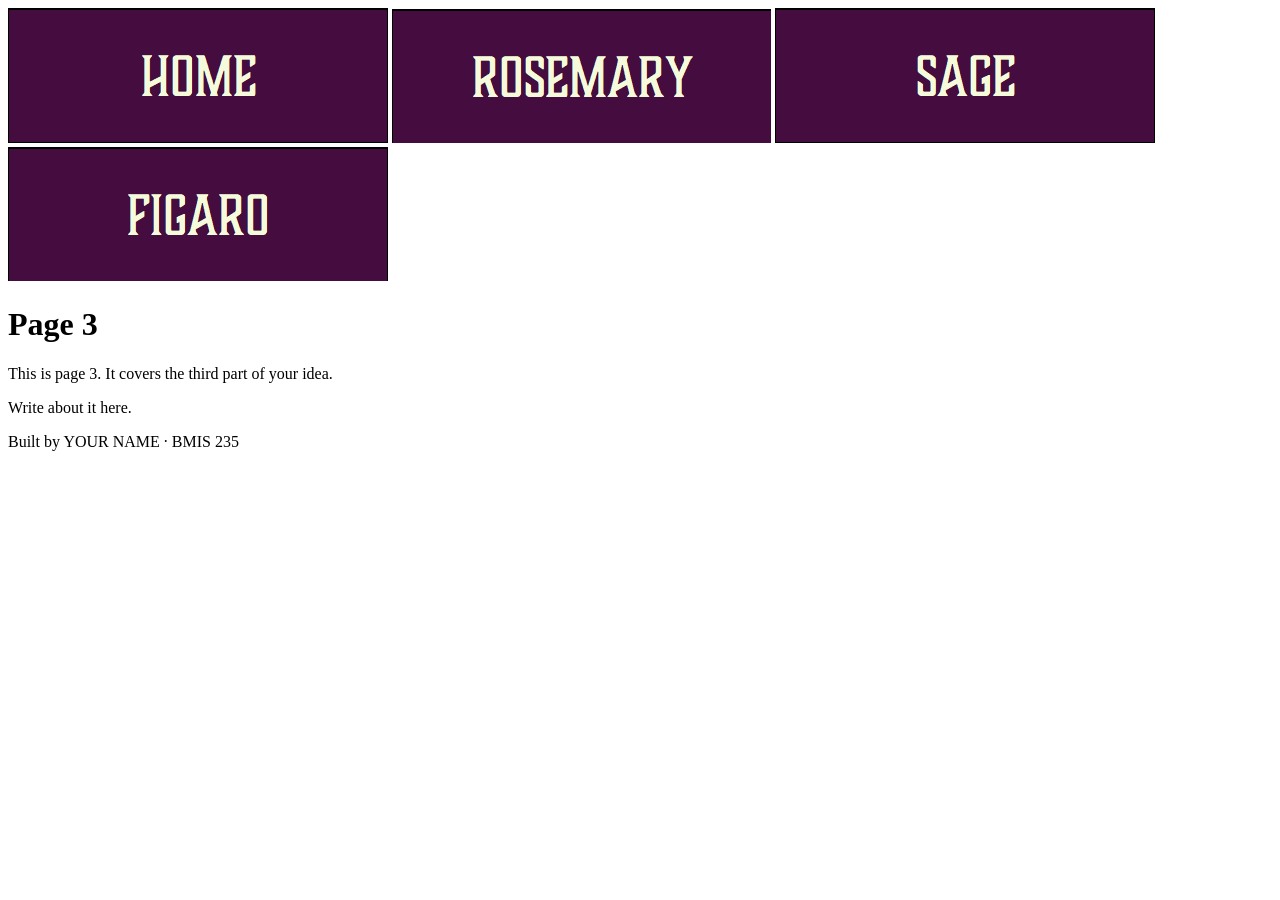
==== figaro.html @ 730d1ab7 "Update and rename page3.html to figaro.html" ====
<!DOCTYPE html>
<!--
  Author: Charity Emerson
  GU username: 39980216
  Course: BMIS 235 - HTML-3
-->
<html lang="en">
<head>
<meta charset="utf-8">
<meta name="author" content="YOUR NAME">
<title>Figaro</title>
</head>
<body>

<!-- ===== MENU ============================================================
     The menu is four links. Each link wraps an image instead of words.
     Build it once on this page, check that every link works,
     then copy the whole <nav> block and paste it over the menu on the
     other three pages, so every page has the exact same menu.
     ===================================================================== -->
<nav>
    <a href="index.html"><img src="img/home.png" alt="Home"></a>
    <a href="page1.html"><img src="img/page1.png" alt="Page 1"></a>
    <a href="page2.html"><img src="img/page2.png" alt="Page 2"></a>
    <a href="page3.html"><img src="img/page3.png" alt="Page 3"></a>
</nav>

<h1>Page 3</h1>
<p>This is page 3. It covers the third part of your idea.</p>
<p>Write about it here.</p>

<!-- Footer: fill in your name -->
<footer>Built by YOUR NAME &middot; BMIS 235</footer>

</body>
</html>
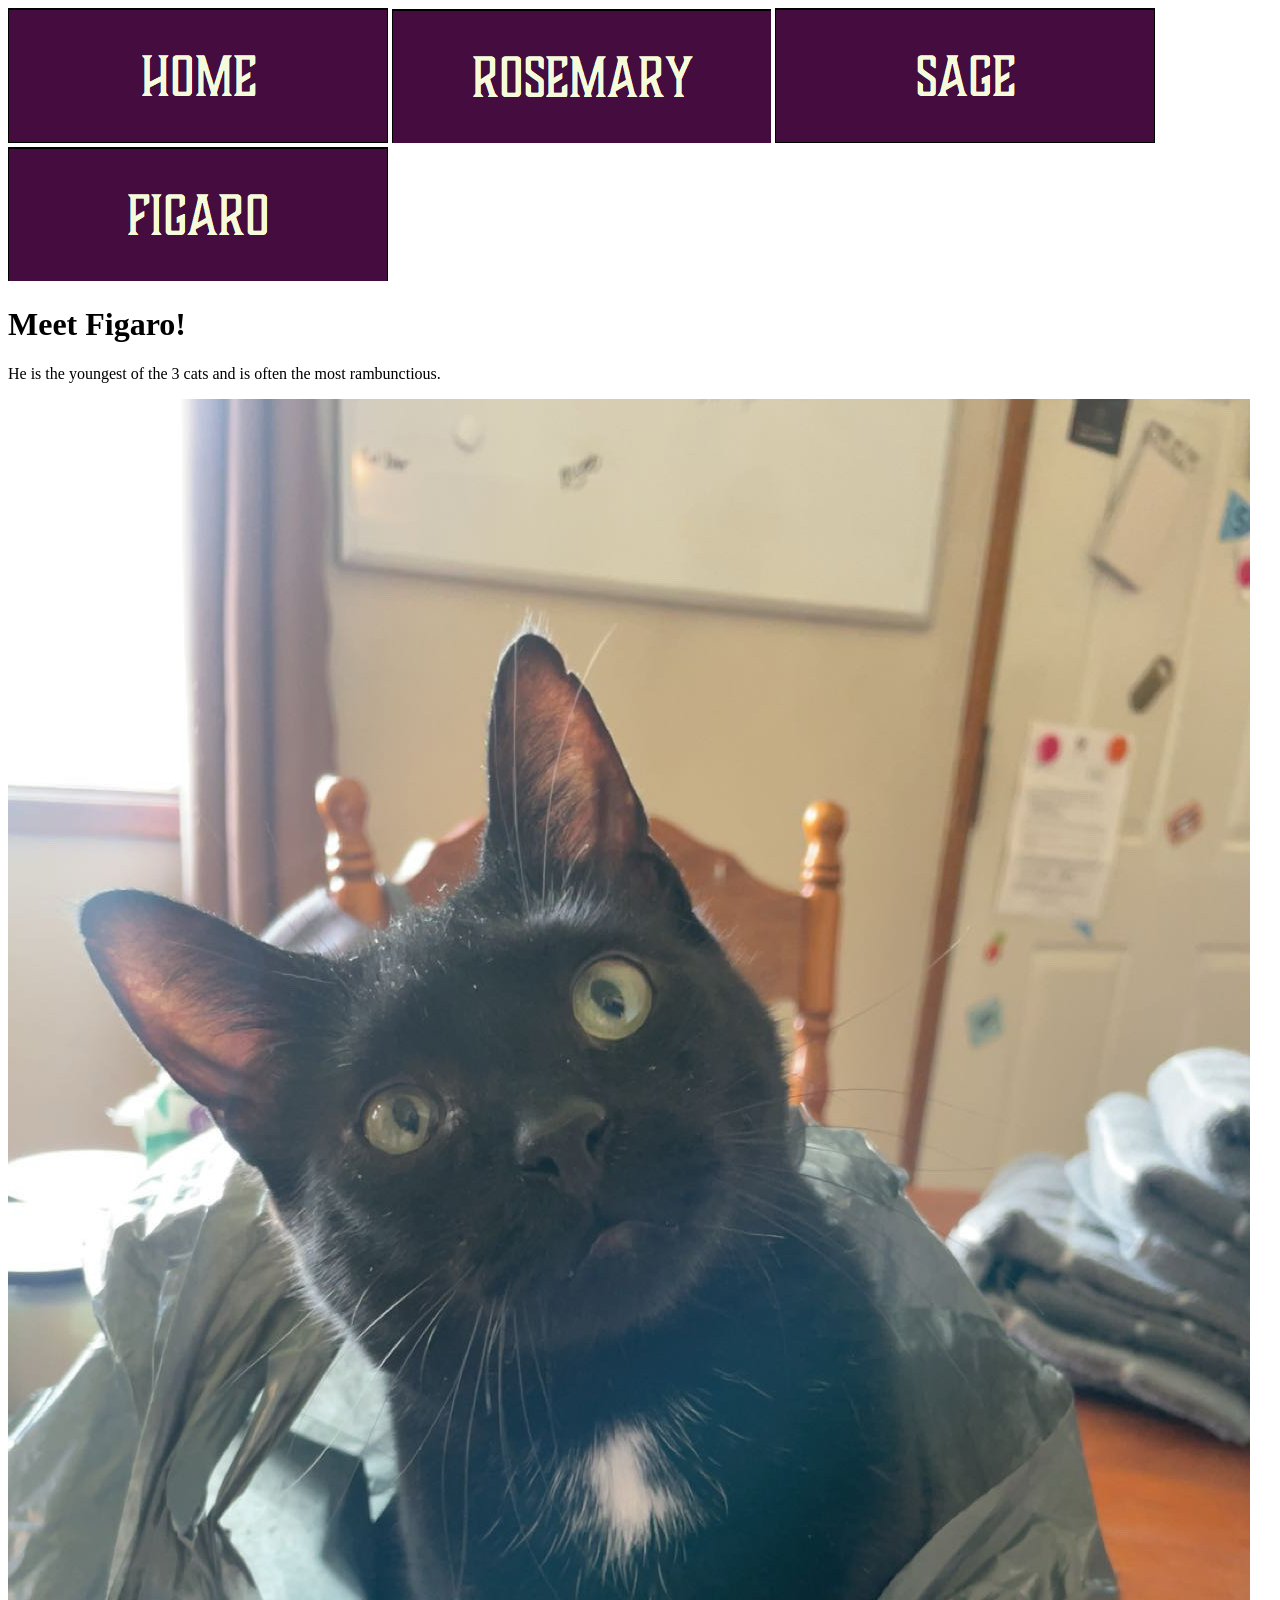
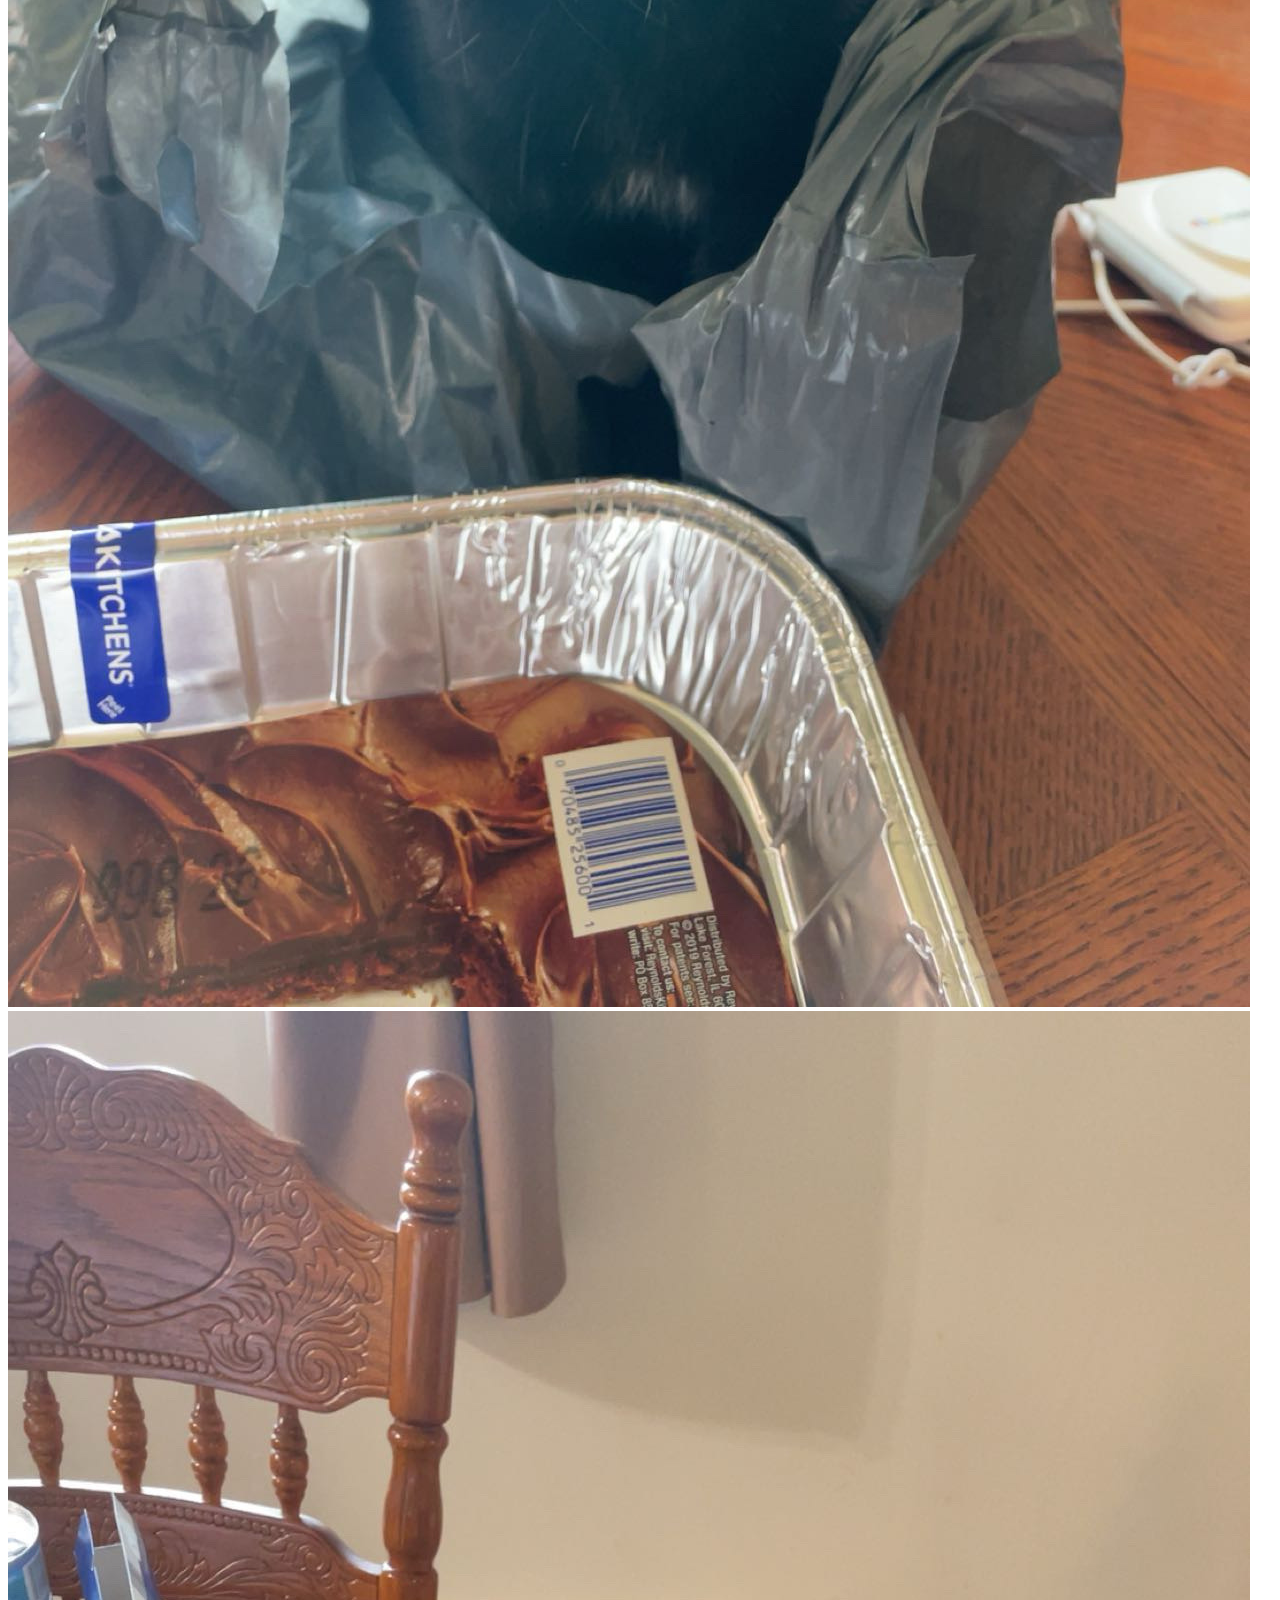
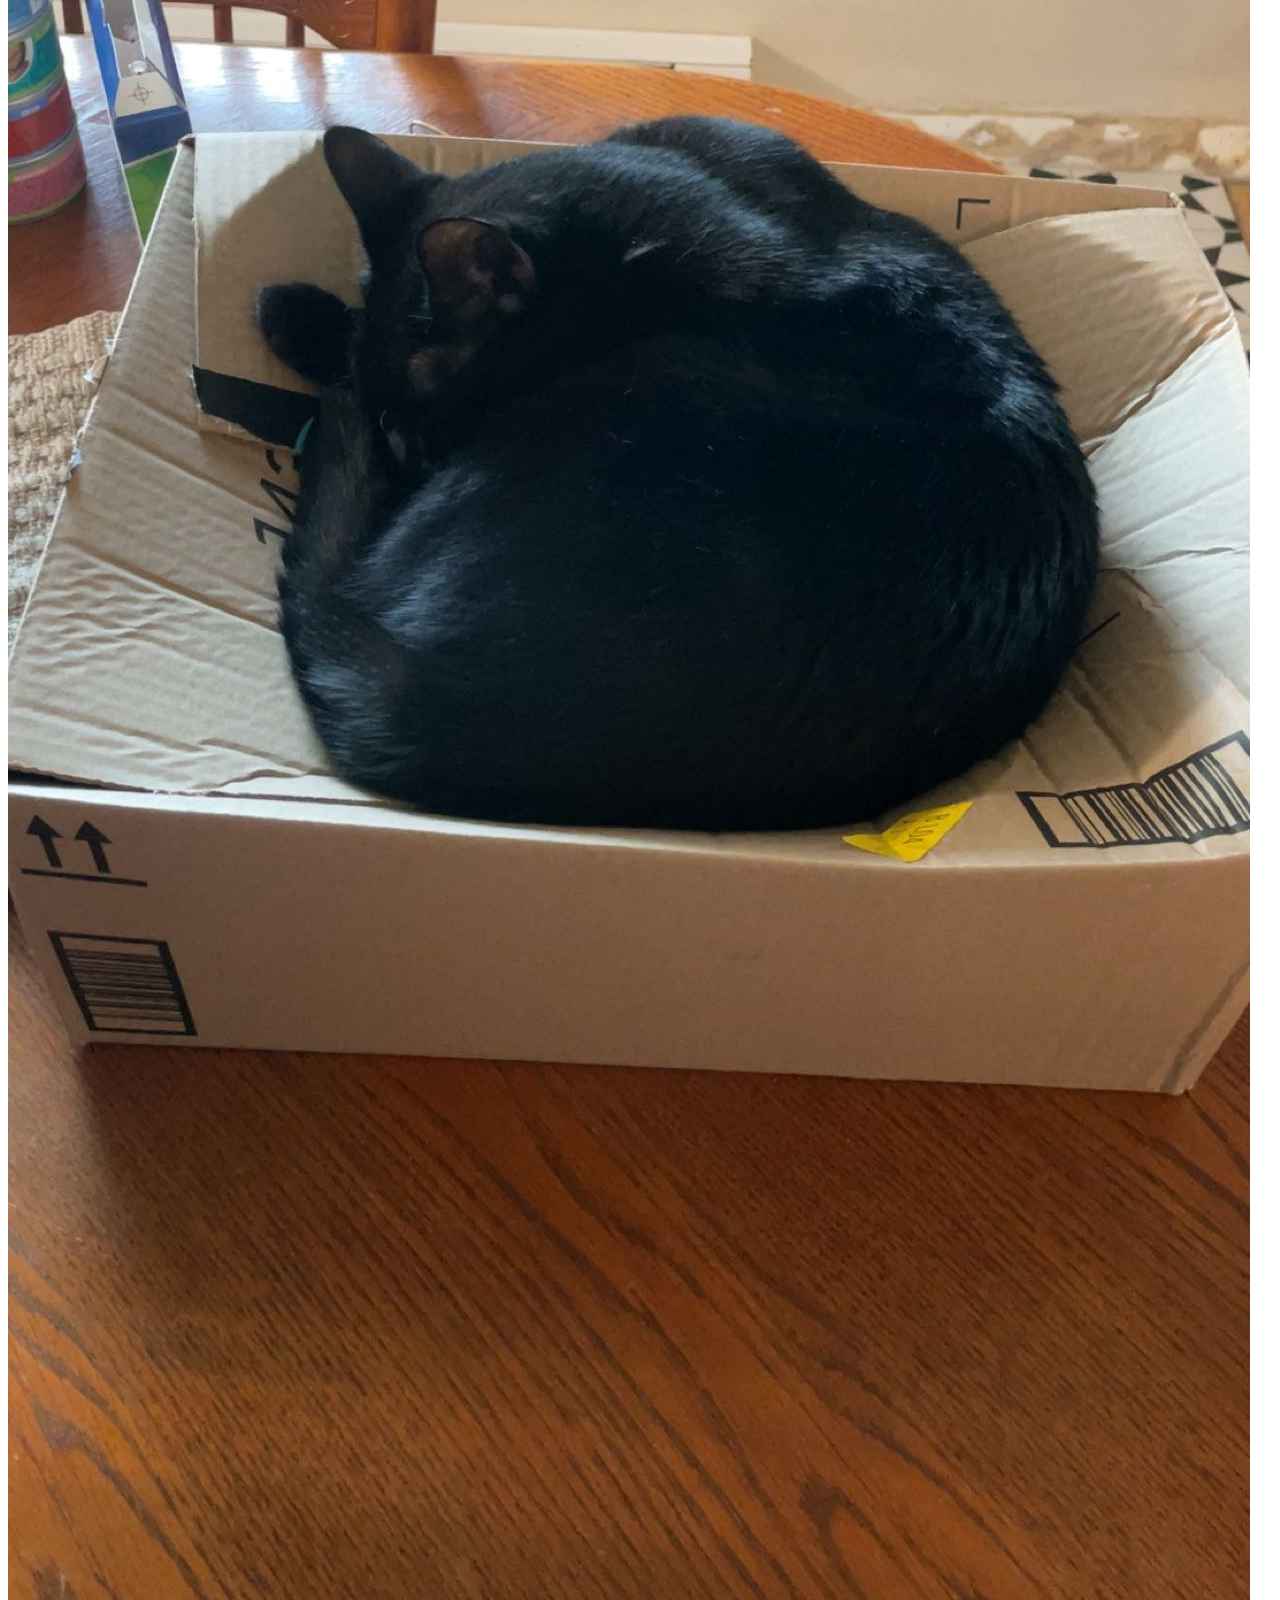
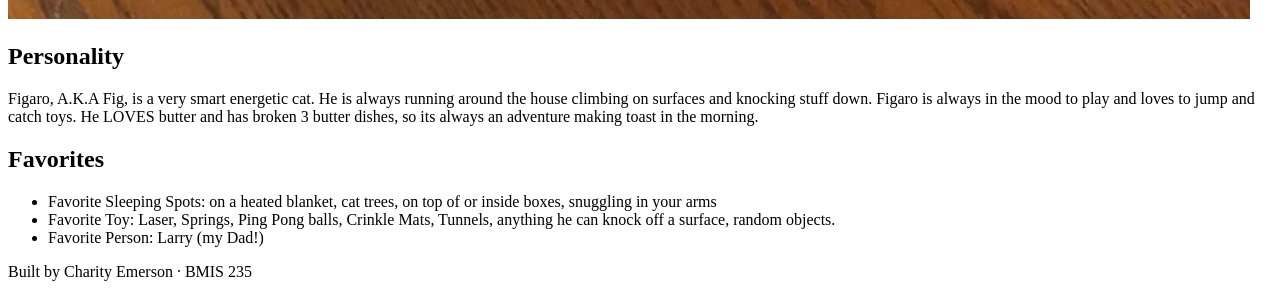
==== commit 74fc4092: "Update Figaro page with cat details Added content about Figaro, including personality traits and fav" ====
--- a/figaro.html
+++ b/figaro.html
@@ -20,17 +20,40 @@
      ===================================================================== -->
 <nav>
     <a href="index.html"><img src="img/home.png" alt="Home"></a>
-    <a href="page1.html"><img src="img/page1.png" alt="Page 1"></a>
-    <a href="page2.html"><img src="img/page2.png" alt="Page 2"></a>
-    <a href="page3.html"><img src="img/page3.png" alt="Page 3"></a>
+    <a href="rosemary.html"><img src="img/page1.png" alt="Rosemary"></a>
+    <a href="sage.html"><img src="img/page2.png" alt="Sage"></a>
+    <a href="figaro.html"><img src="img/page3.png" alt="Figaro"></a>
 </nav>
 
-<h1>Page 3</h1>
-<p>This is page 3. It covers the third part of your idea.</p>
-<p>Write about it here.</p>
-
+<header>
+  <h1>Meet Figaro!</h1>
+  <p>He is the youngest of the 3 cats and is often the most rambunctious.</p>
+</header>
+<main>
+  <section class="cat-photos">
+    <img src="img/figbag.JPG" alt="Figaro enjoying a newly emptied plastic bag">
+    <img src="img/figbox.JPG" alt="Figaro curled up on a box left on the table">
+  </section>
+  <section>
+    <h2>Personality</h2>
+    <p>
+      Figaro, A.K.A Fig, is a very smart energetic cat.
+      He is always running around the house climbing on surfaces and knocking stuff down.
+      Figaro is always in the mood to play and loves to jump and catch toys. 
+      He LOVES butter and has broken 3 butter dishes, so its always an adventure making toast in the morning.
+    </p>
+  </section>
+  <section>
+    <h2>Favorites</h2>
+    <ul>
+      <li>Favorite Sleeping Spots: on a heated blanket, cat trees, on top of or inside boxes, snuggling in your arms</li>
+      <li>Favorite Toy: Laser, Springs, Ping Pong balls, Crinkle Mats, Tunnels, anything he can knock off a surface, random objects.</li>
+      <li>Favorite Person: Larry (my Dad!)</li>
+    </ul>
+  </section>
+</main>
 <!-- Footer: fill in your name -->
-<footer>Built by YOUR NAME &middot; BMIS 235</footer>
+<footer>Built by Charity Emerson &middot; BMIS 235</footer>
 
 </body>
 </html>
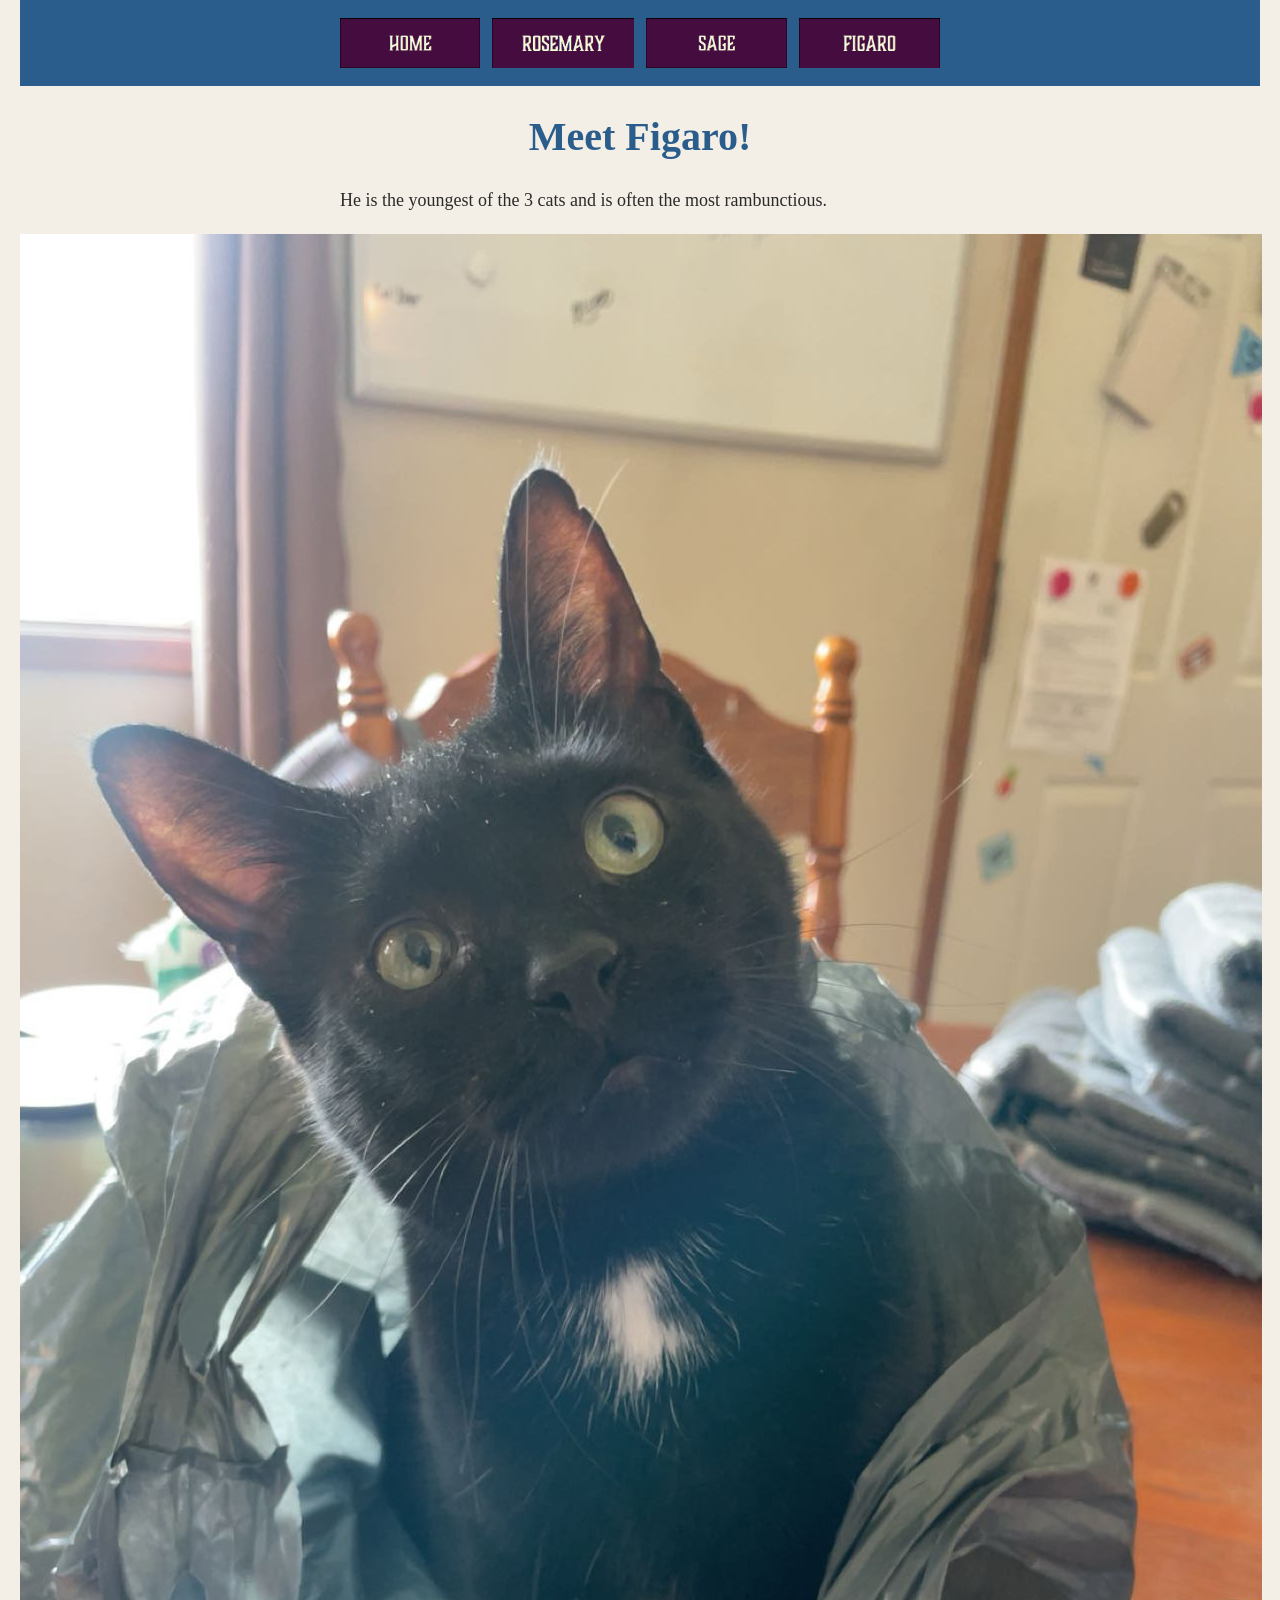
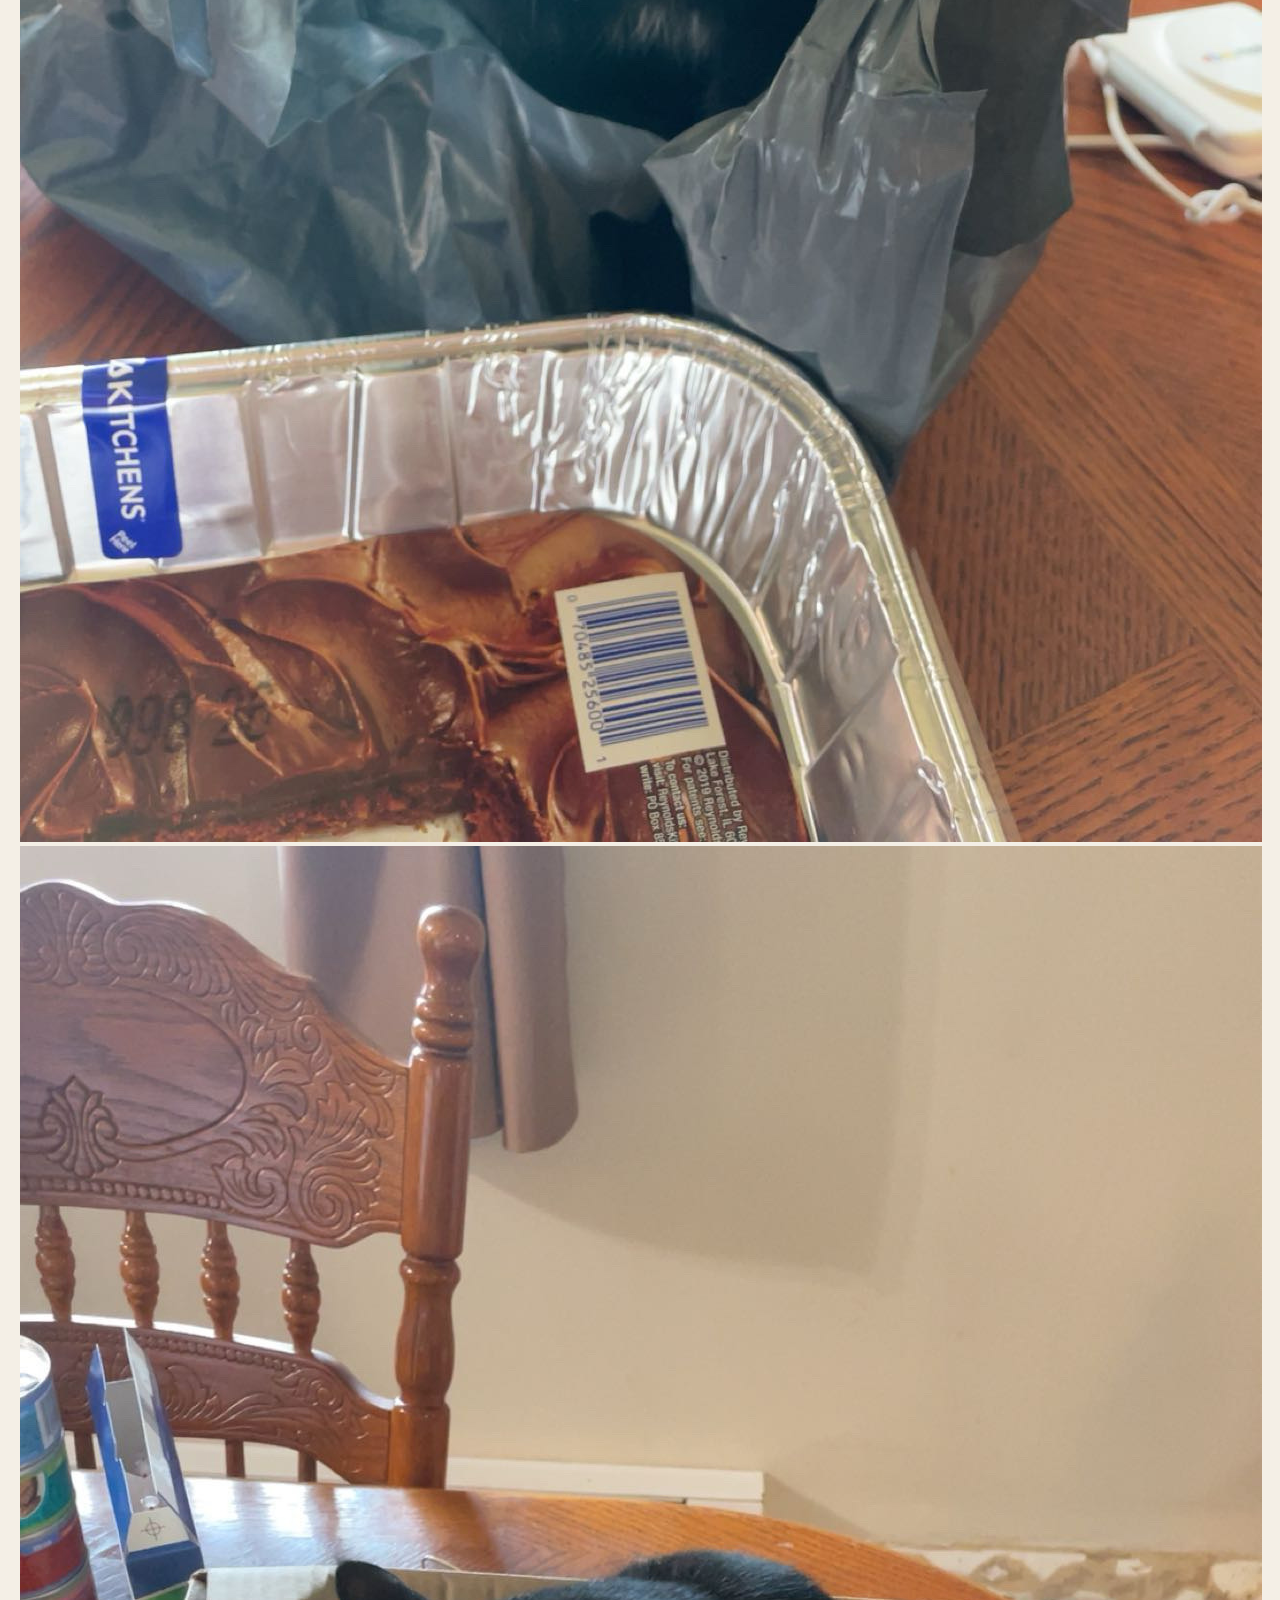
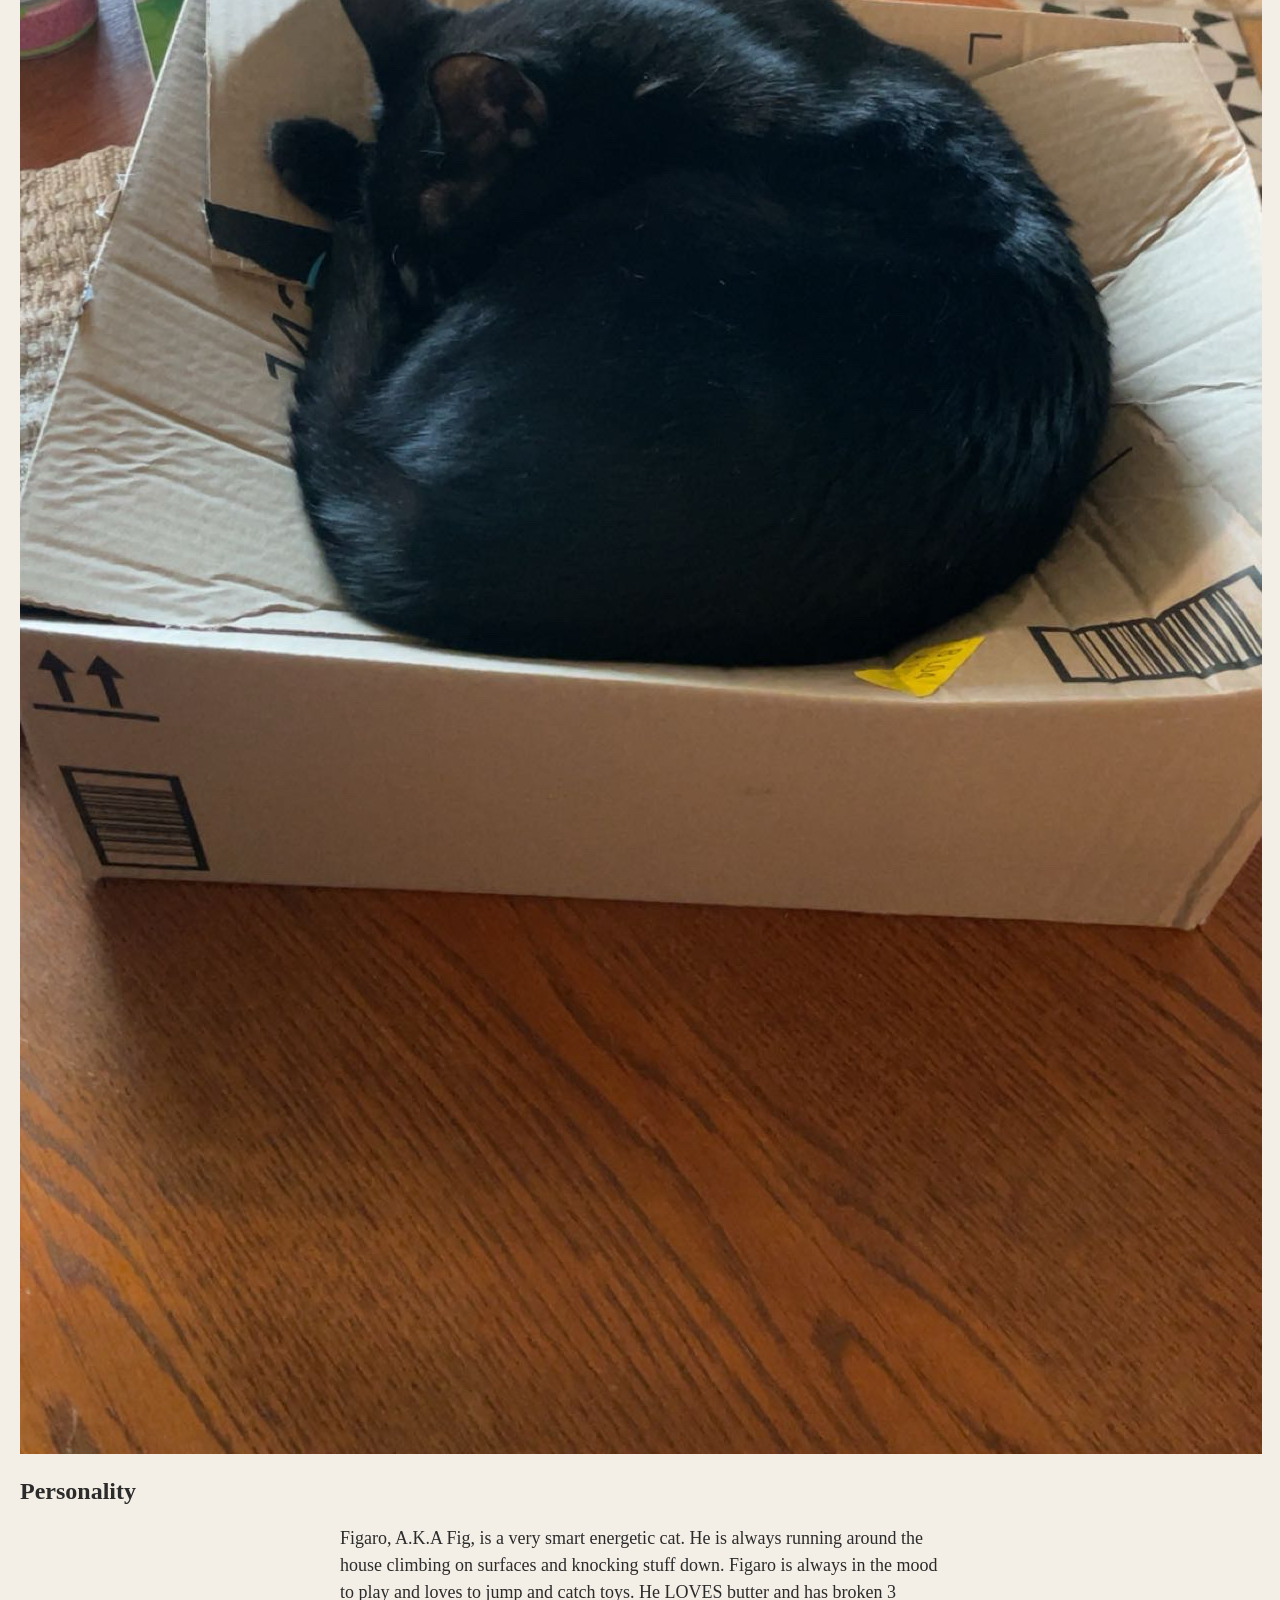
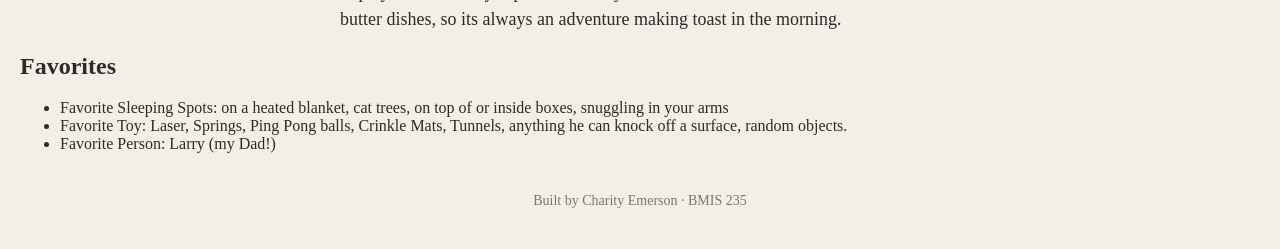
==== commit f90f96ff: "Add stylesheet link to figaro.html Added link to external stylesheet 'styles.css'." ====
--- a/figaro.html
+++ b/figaro.html
@@ -9,6 +9,7 @@
 <meta charset="utf-8">
 <meta name="author" content="YOUR NAME">
 <title>Figaro</title>
+<link rel="stylesheet" href="styles.css">
 </head>
 <body>
 
--- a/styles.css
+++ b/styles.css
@@ -0,0 +1,59 @@
+/* =====================================================================
+   styles.css  ·  YOUR BRAND
+   ---------------------------------------------------------------------
+   This one file is your brand guide. Every page that links to it gets
+   the same font, the same colors and the same spacing.
+   Change a color here once, and every page changes.
+
+   Use the same font and colors you picked for your Excel menu images,
+   so the menu and the pages look like one brand.
+   ===================================================================== */
+
+body {
+    font-family: Georgia, "Times New Roman", serif;
+    background-color: #f4efe6;
+    color: #2b2b2b;
+    margin: 0;
+    padding: 0 20px 40px 20px;
+}
+
+/* the menu at the top of every page */
+nav {
+    background-color: #2b5d8c;
+    padding: 14px;
+    text-align: center;
+}
+
+/* every image inside the menu is forced to the same height.
+   If your images still look different sizes, their WIDTHS are
+   different: go back to Excel and make every cell the same size. */
+nav img {
+    height: 50px;
+    margin: 4px;
+    vertical-align: middle;
+}
+
+/* no underline or border around the image links */
+nav a {
+    text-decoration: none;
+}
+
+h1 {
+    color: #2b5d8c;
+    text-align: center;
+    font-size: 40px;
+}
+
+p {
+    max-width: 600px;
+    margin: 20px auto;
+    font-size: 18px;
+    line-height: 1.5;
+}
+
+footer {
+    text-align: center;
+    font-size: 14px;
+    color: #777777;
+    margin-top: 40px;
+}
